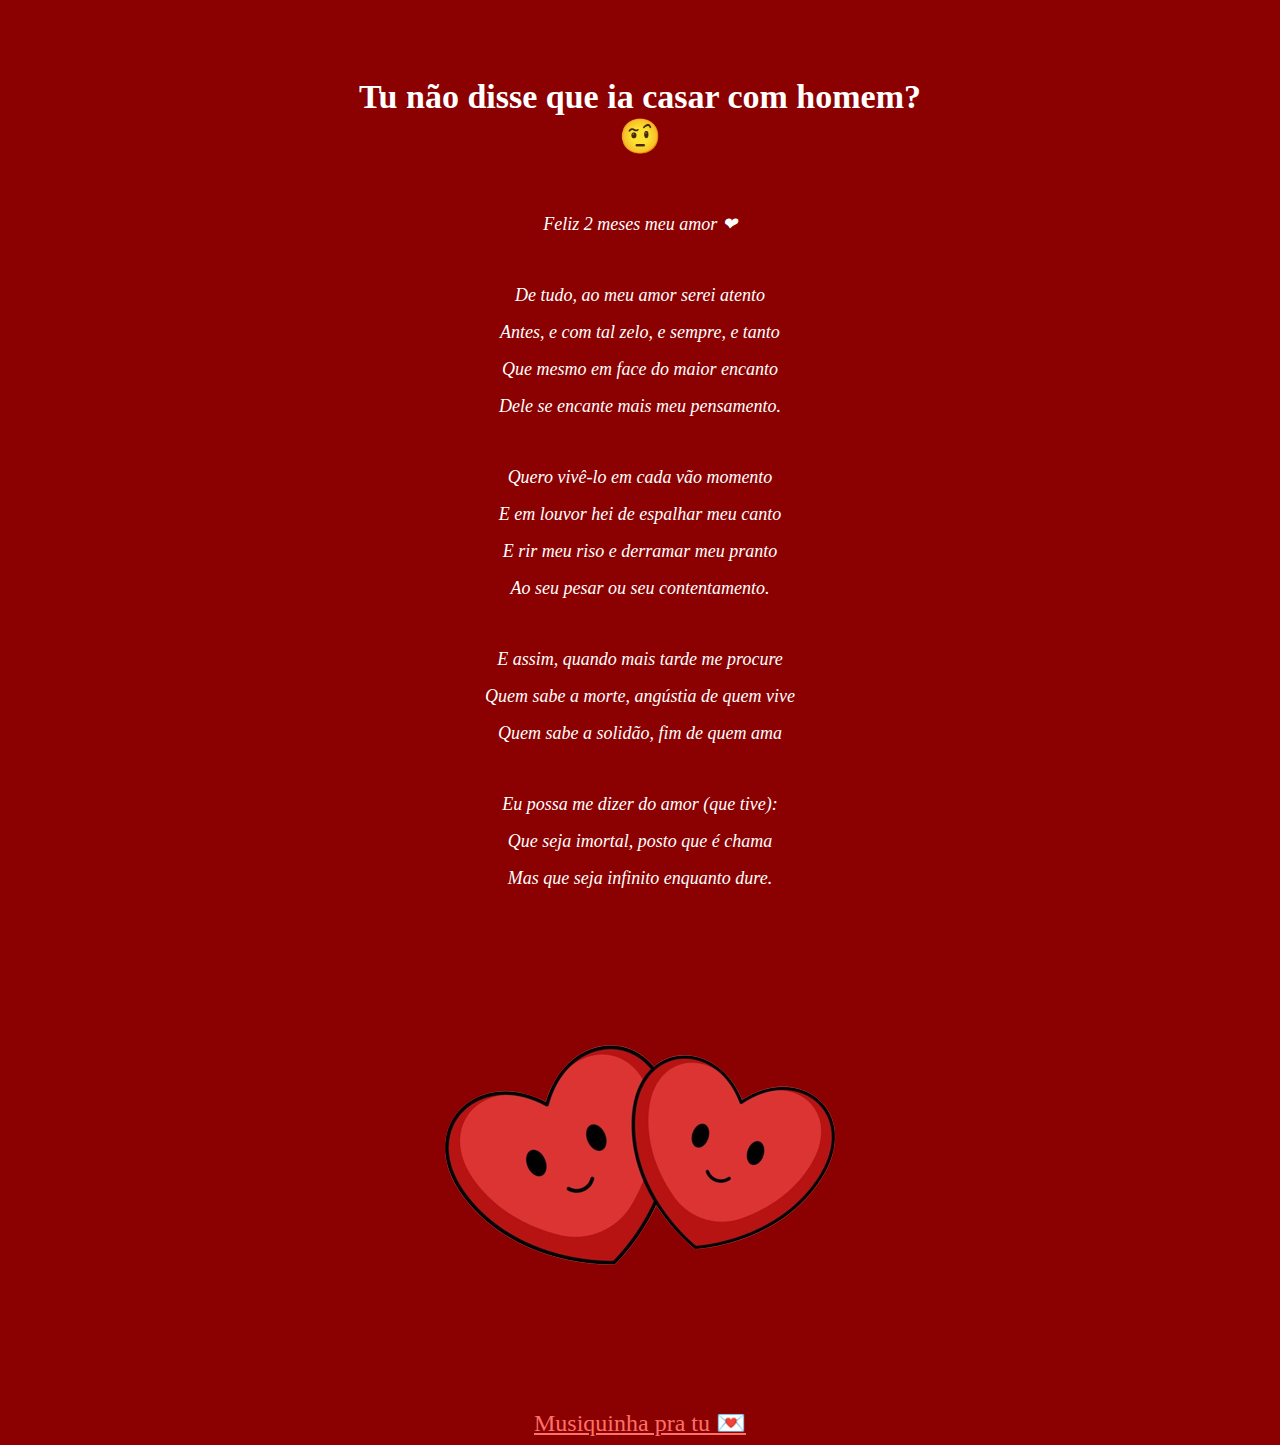
==== final.html @ f0e8b1b1 "Create final.html" ====
<!DOCTYPE html>
<html lang="pt">
<head>
  <meta charset="UTF-8">
  <meta name="viewport" content="width=device-width, initial-scale=1.0">
  <title>Final</title>
  <link rel="stylesheet" href="style.css">
</head>
<body>
  <div class="container">
    <h1>Tu não disse que ia casar com homem? 🤨</h1>
    <br>
    <p><i>Feliz 2 meses meu amor ❤</i></p>
    <br>
    <p><i>De tudo, ao meu amor serei atento</i></p>
    <p><i>Antes, e com tal zelo, e sempre, e tanto</i></p>
    <p><i>Que mesmo em face do maior encanto</i></p>
    <p><i>Dele se encante mais meu pensamento.</i></p>
    <br>
    <p><i>Quero vivê-lo em cada vão momento</i></p>
    <p><i>E em louvor hei de espalhar meu canto</i></p>
    <p><i>E rir meu riso e derramar meu pranto</i></p>
    <p><i>Ao seu pesar ou seu contentamento.</i></p>
    <br>
    <p><i>E assim, quando mais tarde me procure</i></p>
    <p><i>Quem sabe a morte, angústia de quem vive</i></p>
    <p><i>Quem sabe a solidão, fim de quem ama</i></p>
    <br>
    <p><i>Eu possa me dizer do amor (que tive):</i></p>
    <p><i>Que seja imortal, posto que é chama</i></p>
    <p><i>Mas que seja infinito enquanto dure.</i></p>
    <img src="health.png" alt="Imagem" />
    <br>
    <a href="https://youtu.be/myrwQ-_wLcs?si=nVbFfOBGbZUz-HU3" target="_blank">Musiquinha pra tu 💌</a>
  </div>
</body>
</html>
---- style.css ----
body {
  background-color: #8B0000;
  text-align: center;
  padding-top: 50px;
  font-family: 'Times New Roman', Times, serif;
  color: white;
}

.container {
  max-width: 600px;
  margin: 0 auto;
}

h1 {
  font-size: 34px;
  font-family: 'Times New Roman', Times, serif;
}

.buttons {
  display: flex;
  justify-content: center;
}

button {
  background-color: #FFFFFF;
  color: #8B0000;
  font-size: 28px;
  font-weight: bold;
  padding: 20px 30px;
  border: none;
  border-radius: 30px;
  cursor: pointer;
  margin: 20px;
}

button:hover {
  background-color: #FFD700;
  color: #8B0000;
}

.hidden {
  display: none;
}

a {
  color: #FE706A; 
  font-family: 'Times New Roman', Times, serif;
  font-size: 24px;
  text-decoration: underline;
}

a:hover {
  color: #FF6347;
}

p i {
  font-size: 18px;
}

.container > h1 {
  margin-top: 20px;
}

#final img {
  width: 300px; /* Defina o tamanho desejado */
  height:200px; /* Mantém a proporção da imagem */
}

#final {
  max-height: 80vh; /* Limita a altura a 80% da tela */
  overflow-y: auto; /* Adiciona rolagem vertical */
  padding: 20px; /* Adiciona espaço interno para melhor visualização */
}

#final img:last-of-type {
  width: 150px; /* Ajuste o tamanho conforme necessário */
  height: auto; /* Mantém a proporção */
  display: block; /* Garante que a imagem não fique inline */
  margin: 20px auto; /* Centraliza a imagem na tela */
}

#letterPage {
  display: flex;
  flex-direction: column;
  justify-content: center;
  align-items: center;
  height: 100vh; /* Garante que ocupe toda a tela */
}

#letterButton {
  width: 150px; /* Ajuste conforme necessário */
  cursor: pointer;
  animation: pulse 1.5s infinite alternate; /* Efeito de pulsação */
}


/* Animação de pulsação */
@keyframes pulse {
  0% {
    transform: scale(1);
  }
  100% {
    transform: scale(1.2);
  }
}
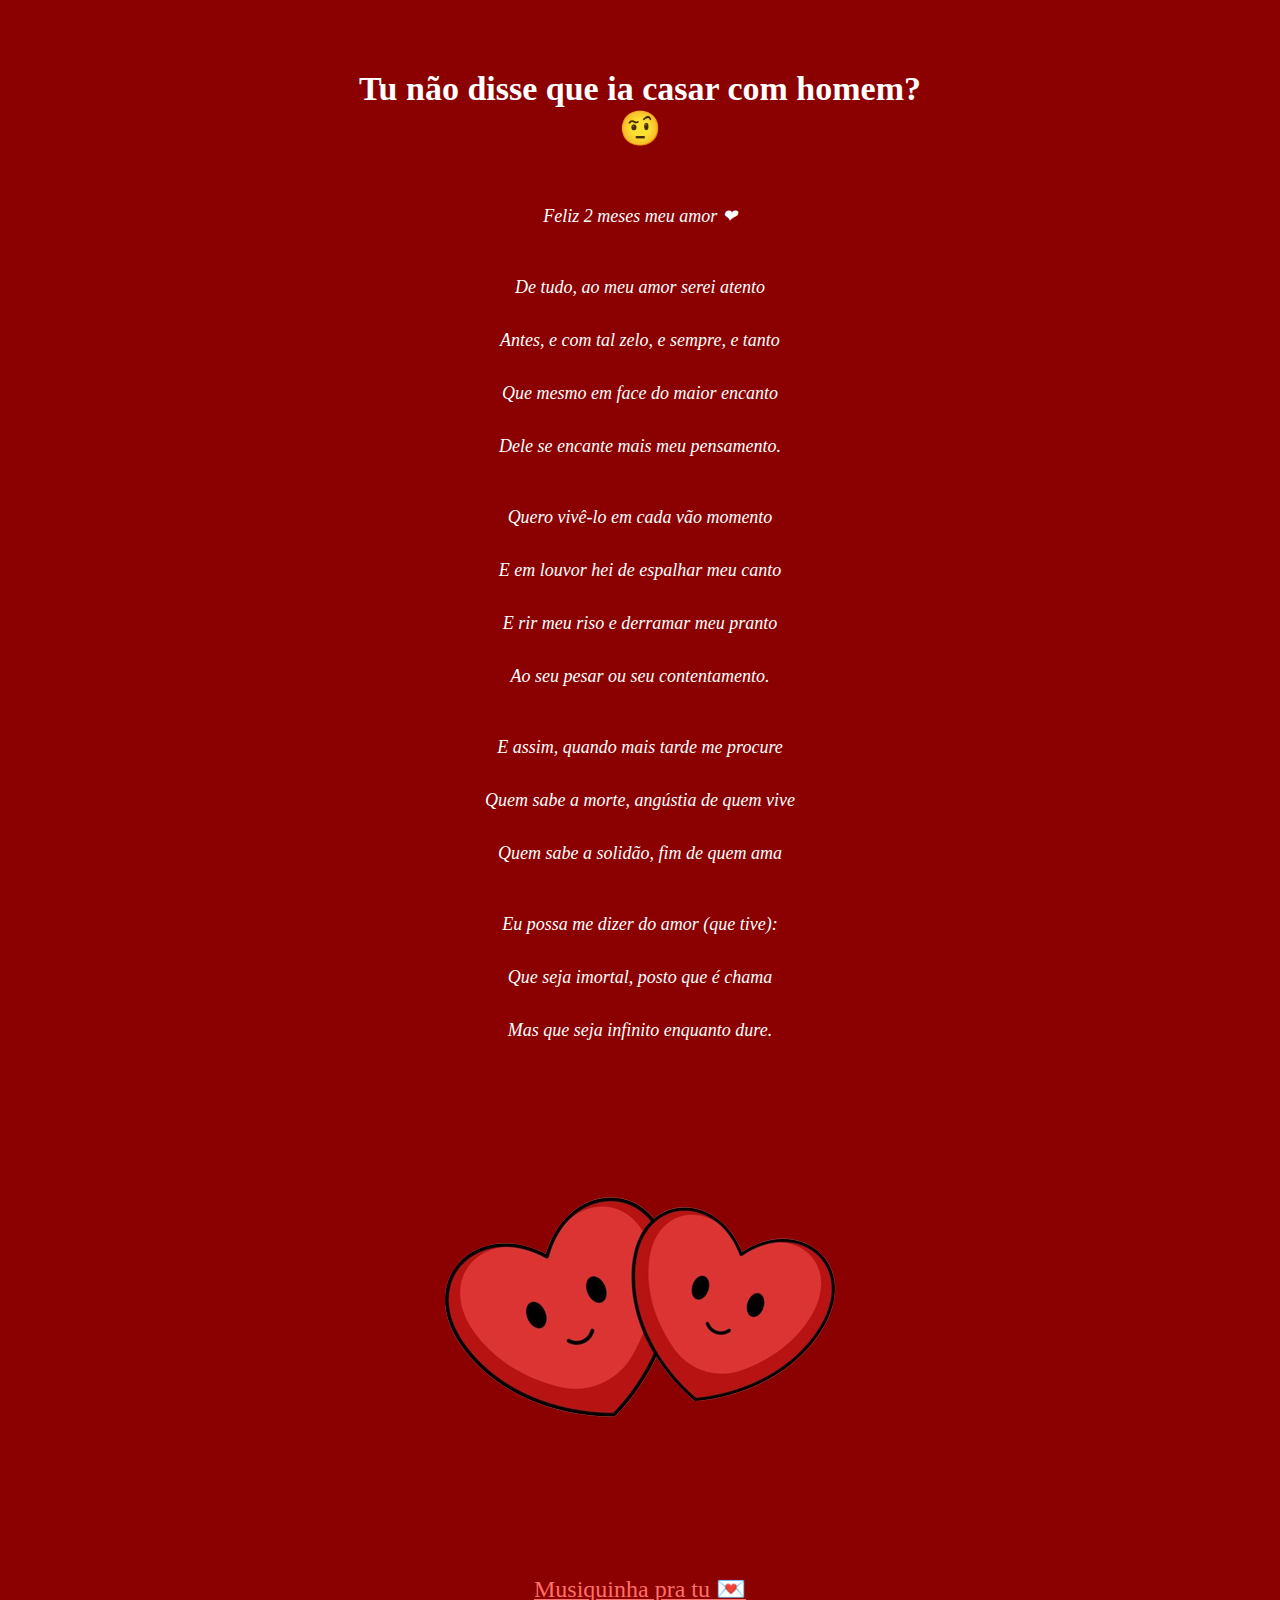
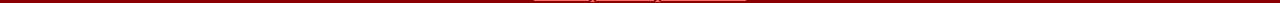
==== commit cf7afebf: "Update final.html" ====
--- a/final.html
+++ b/final.html
@@ -31,7 +31,7 @@
     <p><i>Mas que seja infinito enquanto dure.</i></p>
     <img src="health.png" alt="Imagem" />
     <br>
-    <a href="https://youtu.be/myrwQ-_wLcs?si=nVbFfOBGbZUz-HU3" target="_blank">Musiquinha pra tu 💌</a>
+    <a href="https://youtube.com/playlist?list=PLhBAtFW5AozBE5F5dmI6UX1Ts2qYrODfg&si=sjoEfLy5xgdVPQ9h" target="_blank">Musiquinha pra tu 💌</a>
   </div>
 </body>
 </html>
--- a/style.css
+++ b/style.css
@@ -2,6 +2,7 @@
   background-color: #8B0000;
   text-align: center;
   padding-top: 50px;
+  margin: 0;
   font-family: 'Times New Roman', Times, serif;
   color: white;
 }
@@ -9,11 +10,15 @@
 .container {
   max-width: 600px;
   margin: 0 auto;
+  display: flex;
+  flex-direction: column;
+  align-items: center;
+  min-height: 100vh;
+  justify-content: center;
 }
 
 h1 {
   font-size: 34px;
-  font-family: 'Times New Roman', Times, serif;
 }
 
 .buttons {
@@ -38,19 +43,29 @@
   color: #8B0000;
 }
 
-.hidden {
-  display: none;
-}
-
 a {
-  color: #FE706A; 
-  font-family: 'Times New Roman', Times, serif;
+  color: #FE706A;
   font-size: 24px;
   text-decoration: underline;
 }
 
-a:hover {
-  color: #FF6347;
+#letterPage {
+  display: flex;
+  flex-direction: column;
+  justify-content: center;
+  align-items: center;
+  height: 100vh;
+}
+
+#letterButton {
+  width: 150px;
+  cursor: pointer;
+  animation: pulse 1.5s infinite alternate;
+}
+
+@keyframes pulse {
+  0% { transform: scale(1); }
+  100% { transform: scale(1.2); }
 }
 
 p i {
@@ -62,8 +77,8 @@
 }
 
 #final img {
-  width: 300px; /* Defina o tamanho desejado */
-  height:200px; /* Mantém a proporção da imagem */
+  width: 300px; /* Ajuste o tamanho conforme necessário */
+  height: 200px; /* Mantém a proporção da imagem */
 }
 
 #final {
@@ -75,31 +90,6 @@
 #final img:last-of-type {
   width: 150px; /* Ajuste o tamanho conforme necessário */
   height: auto; /* Mantém a proporção */
-  display: block; /* Garante que a imagem não fique inline */
-  margin: 20px auto; /* Centraliza a imagem na tela */
+  display: block;
+  margin: 20px auto; /* Centraliza a imagem horizontalmente */
 }
-
-#letterPage {
-  display: flex;
-  flex-direction: column;
-  justify-content: center;
-  align-items: center;
-  height: 100vh; /* Garante que ocupe toda a tela */
-}
-
-#letterButton {
-  width: 150px; /* Ajuste conforme necessário */
-  cursor: pointer;
-  animation: pulse 1.5s infinite alternate; /* Efeito de pulsação */
-}
-
-
-/* Animação de pulsação */
-@keyframes pulse {
-  0% {
-    transform: scale(1);
-  }
-  100% {
-    transform: scale(1.2);
-  }
-}
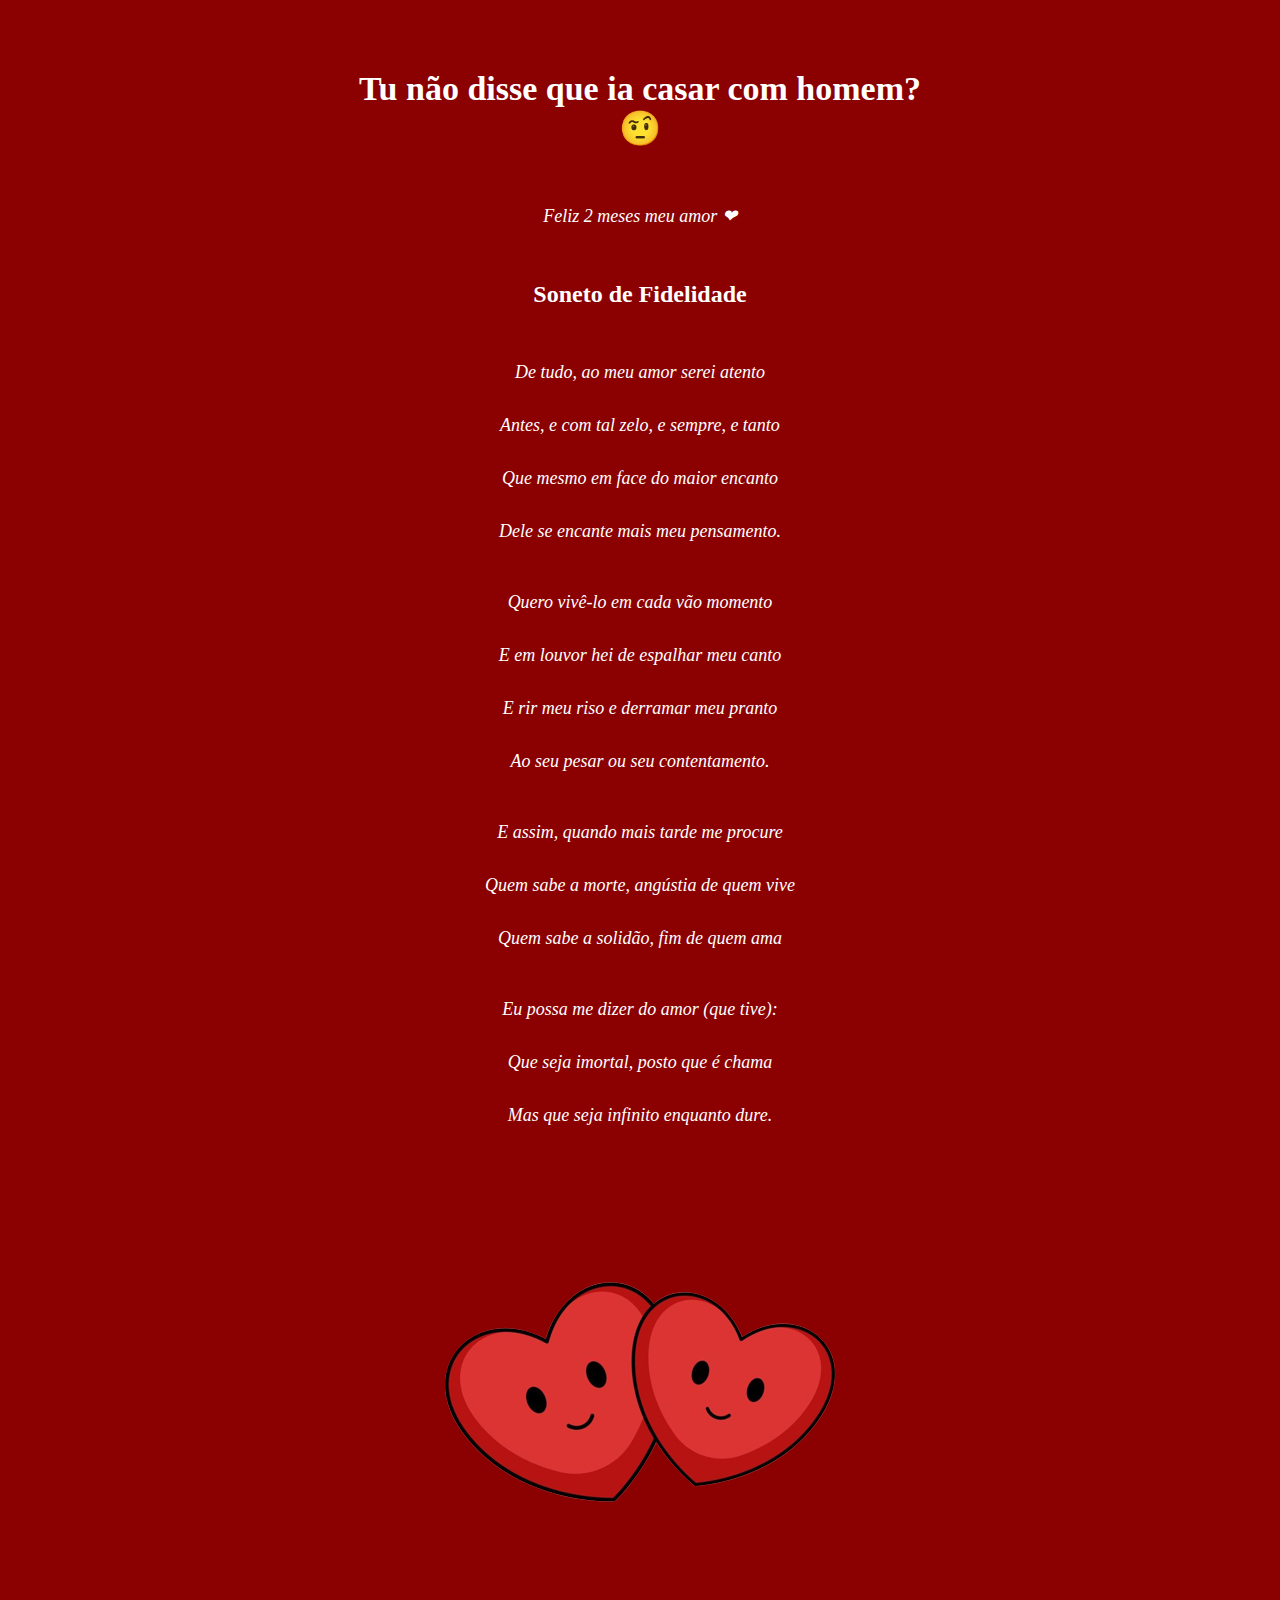
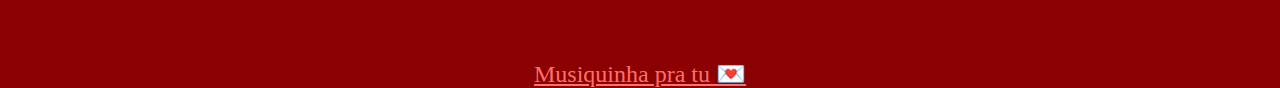
==== commit a5209d3b: "Update final.html" ====
--- a/final.html
+++ b/final.html
@@ -11,6 +11,8 @@
     <h1>Tu não disse que ia casar com homem? 🤨</h1>
     <br>
     <p><i>Feliz 2 meses meu amor ❤</i></p>
+    <br>
+    <h2>Soneto de Fidelidade</h2>
     <br>
     <p><i>De tudo, ao meu amor serei atento</i></p>
     <p><i>Antes, e com tal zelo, e sempre, e tanto</i></p>
